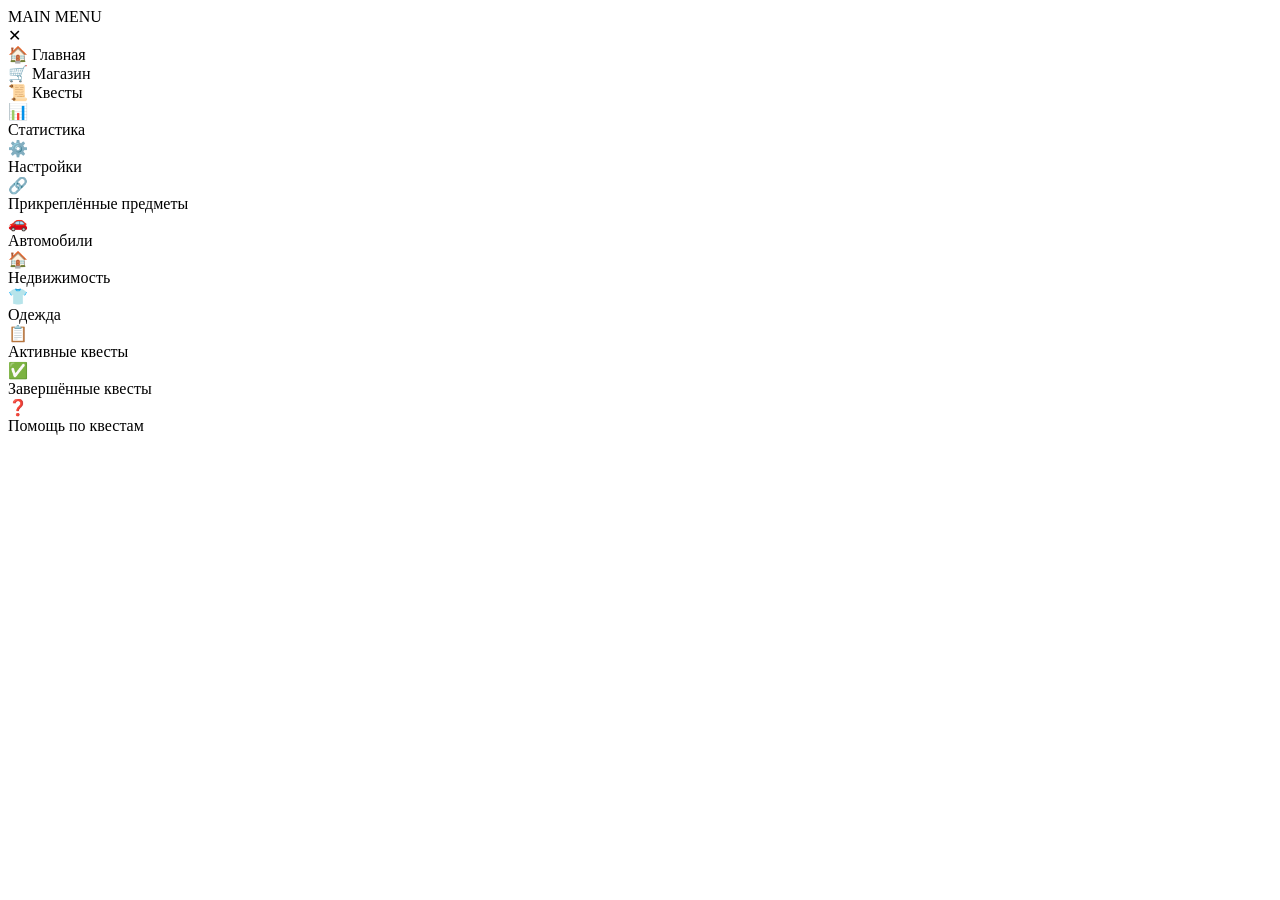
==== menu/index.html @ 51574d65 "Create index.html" ====
<!DOCTYPE html>
<html lang="ru">
<head>
    <meta charset="utf-8">
    <title>MAIN MENU</title>
    <link href="https://fonts.googleapis.com/css2?family=Montserrat:wght@300;400;500;600;700;800;900&display=swap" rel="stylesheet">
    <link rel="stylesheet" href="style.css">
</head>
<body>

<div id="menu-container" class="menu-container">
    <!-- Хедер + Заголовок -->
    <div class="menu-header">
        <div class="menu-title">MAIN <span>MENU</span></div>
        <div class="menu-close" id="close-btn">✕</div>
    </div>

    <!-- Вкладки (Tabs) -->
    <div class="tabs">
        <div class="tab-btn active" data-tab="home">🏠 Главная</div>
        <div class="tab-btn" data-tab="shop">🛒 Магазин</div>
        <div class="tab-btn" data-tab="quests">📜 Квесты</div>
    </div>

    <!-- Контент вкладок -->
    <div id="tab-home" class="tab-content active">
        <div class="menu-list">
            <div class="menu-item" data-id="1">
                <div class="menu-item-icon">📊</div>
                <div class="menu-item-text">Статистика</div>
            </div>
            <div class="menu-item" data-id="2">
                <div class="menu-item-icon">⚙️</div>
                <div class="menu-item-text">Настройки</div>
            </div>
            <div class="menu-item" data-id="6">
                <div class="menu-item-icon">🔗</div>
                <div class="menu-item-text">Прикреплённые предметы</div>
            </div>
        </div>
    </div>

    <div id="tab-shop" class="tab-content">
        <div class="menu-list">
            <div class="menu-item" data-id="10">
                <div class="menu-item-icon">🚗</div>
                <div class="menu-item-text">Автомобили</div>
            </div>
            <div class="menu-item" data-id="11">
                <div class="menu-item-icon">🏠</div>
                <div class="menu-item-text">Недвижимость</div>
            </div>
            <div class="menu-item" data-id="12">
                <div class="menu-item-icon">👕</div>
                <div class="menu-item-text">Одежда</div>
            </div>
        </div>
    </div>

    <div id="tab-quests" class="tab-content">
        <div class="menu-list">
            <div class="menu-item" data-id="20">
                <div class="menu-item-icon">📋</div>
                <div class="menu-item-text">Активные квесты</div>
            </div>
            <div class="menu-item" data-id="21">
                <div class="menu-item-icon">✅</div>
                <div class="menu-item-text">Завершённые квесты</div>
            </div>
            <div class="menu-item" data-id="22">
                <div class="menu-item-icon">❓</div>
                <div class="menu-item-text">Помощь по квестам</div>
            </div>
        </div>
    </div>
</div>

<script src="script.js"></script>
</body>
</html>
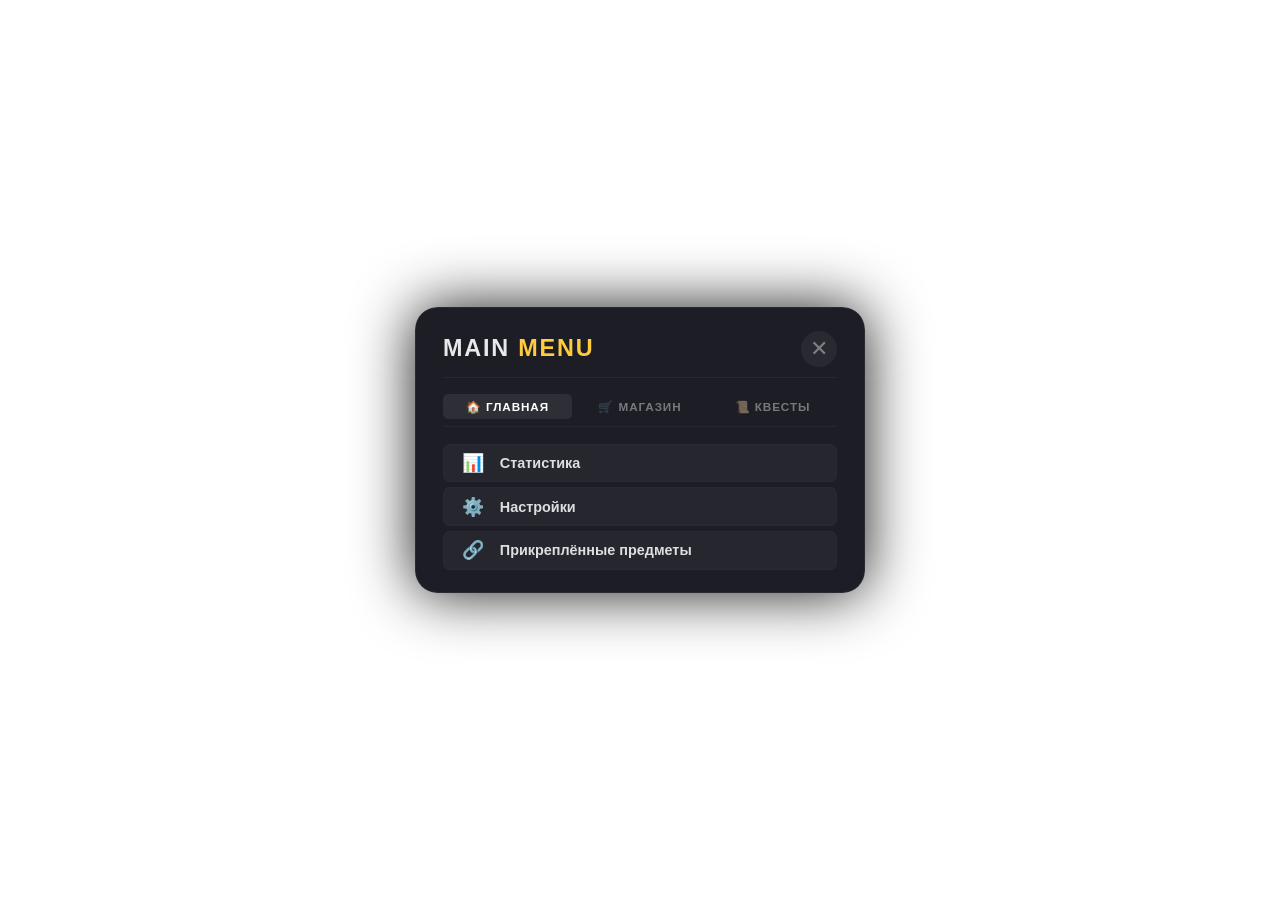
==== commit 97a10bbe: "Update index.html" ====
--- a/menu/index.html
+++ b/menu/index.html
@@ -9,67 +9,72 @@
 <body>
 
 <div id="menu-container" class="menu-container">
-    <!-- Хедер + Заголовок -->
-    <div class="menu-header">
-        <div class="menu-title">MAIN <span>MENU</span></div>
-        <div class="menu-close" id="close-btn">✕</div>
-    </div>
+    <!-- Фон на весь экран -->
+    <div class="menu-overlay"></div>
 
-    <!-- Вкладки (Tabs) -->
-    <div class="tabs">
-        <div class="tab-btn active" data-tab="home">🏠 Главная</div>
-        <div class="tab-btn" data-tab="shop">🛒 Магазин</div>
-        <div class="tab-btn" data-tab="quests">📜 Квесты</div>
-    </div>
+    <div class="menu-wrapper">
+        <!-- Хедер + Заголовок -->
+        <div class="menu-header">
+            <div class="menu-title">MAIN <span>MENU</span></div>
+            <div class="menu-close" id="close-btn">✕</div>
+        </div>
 
-    <!-- Контент вкладок -->
-    <div id="tab-home" class="tab-content active">
-        <div class="menu-list">
-            <div class="menu-item" data-id="1">
-                <div class="menu-item-icon">📊</div>
-                <div class="menu-item-text">Статистика</div>
-            </div>
-            <div class="menu-item" data-id="2">
-                <div class="menu-item-icon">⚙️</div>
-                <div class="menu-item-text">Настройки</div>
-            </div>
-            <div class="menu-item" data-id="6">
-                <div class="menu-item-icon">🔗</div>
-                <div class="menu-item-text">Прикреплённые предметы</div>
+        <!-- Вкладки (Tabs) -->
+        <div class="tabs">
+            <div class="tab-btn active" data-tab="home">🏠 Главная</div>
+            <div class="tab-btn" data-tab="shop">🛒 Магазин</div>
+            <div class="tab-btn" data-tab="quests">📜 Квесты</div>
+        </div>
+
+        <!-- Контент вкладок -->
+        <div id="tab-home" class="tab-content active">
+            <div class="menu-list">
+                <div class="menu-item" data-id="1">
+                    <div class="menu-item-icon">📊</div>
+                    <div class="menu-item-text">Статистика</div>
+                </div>
+                <div class="menu-item" data-id="2">
+                    <div class="menu-item-icon">⚙️</div>
+                    <div class="menu-item-text">Настройки</div>
+                </div>
+                <div class="menu-item" data-id="6">
+                    <div class="menu-item-icon">🔗</div>
+                    <div class="menu-item-text">Прикреплённые предметы</div>
+                </div>
             </div>
         </div>
-    </div>
 
-    <div id="tab-shop" class="tab-content">
-        <div class="menu-list">
-            <div class="menu-item" data-id="10">
-                <div class="menu-item-icon">🚗</div>
-                <div class="menu-item-text">Автомобили</div>
-            </div>
-            <div class="menu-item" data-id="11">
-                <div class="menu-item-icon">🏠</div>
-                <div class="menu-item-text">Недвижимость</div>
-            </div>
-            <div class="menu-item" data-id="12">
-                <div class="menu-item-icon">👕</div>
-                <div class="menu-item-text">Одежда</div>
+        <div id="tab-shop" class="tab-content">
+            <div class="menu-list">
+                <div class="menu-item" data-id="10">
+                    <div class="menu-item-icon">🚗</div>
+                    <div class="menu-item-text">Автомобили</div>
+                </div>
+                <div class="menu-item" data-id="11">
+                    <div class="menu-item-icon">🏠</div>
+                    <div class="menu-item-text">Недвижимость</div>
+                </div>
+                <div class="menu-item" data-id="12">
+                    <div class="menu-item-icon">👕</div>
+                    <div class="menu-item-text">Одежда</div>
+                </div>
             </div>
         </div>
-    </div>
 
-    <div id="tab-quests" class="tab-content">
-        <div class="menu-list">
-            <div class="menu-item" data-id="20">
-                <div class="menu-item-icon">📋</div>
-                <div class="menu-item-text">Активные квесты</div>
-            </div>
-            <div class="menu-item" data-id="21">
-                <div class="menu-item-icon">✅</div>
-                <div class="menu-item-text">Завершённые квесты</div>
-            </div>
-            <div class="menu-item" data-id="22">
-                <div class="menu-item-icon">❓</div>
-                <div class="menu-item-text">Помощь по квестам</div>
+        <div id="tab-quests" class="tab-content">
+            <div class="menu-list">
+                <div class="menu-item" data-id="20">
+                    <div class="menu-item-icon">📋</div>
+                    <div class="menu-item-text">Активные квесты</div>
+                </div>
+                <div class="menu-item" data-id="21">
+                    <div class="menu-item-icon">✅</div>
+                    <div class="menu-item-text">Завершённые квесты</div>
+                </div>
+                <div class="menu-item" data-id="22">
+                    <div class="menu-item-icon">❓</div>
+                    <div class="menu-item-text">Помощь по квестам</div>
+                </div>
             </div>
         </div>
     </div>
--- a/menu/style.css
+++ b/menu/style.css
@@ -0,0 +1,147 @@
+* {
+    margin: 0;
+    padding: 0;
+    box-sizing: border-box;
+}
+html, body {
+    width: 100%;
+    height: 100%;
+    overflow: hidden;
+    user-select: none;
+    background: transparent !important;
+    font-family: 'Montserrat', sans-serif;
+}
+
+.menu-container {
+    position: absolute;
+    top: 50%;
+    left: 50%;
+    transform: translate(-50%, -50%);
+    width: 50vh;
+    max-width: 90vw;
+    background: rgba(10, 10, 20, 0.92);
+    backdrop-filter: blur(18px);
+    border-radius: 2.5vh;
+    padding: 2.5vh 3vh;
+    box-shadow: 0 0 60px rgba(0,0,0,0.9), 0 0 15px rgba(255,255,255,0.03);
+    border: 1px solid rgba(255,255,255,0.06);
+    pointer-events: auto;
+    display: none;
+}
+.menu-container.visible {
+    display: block;
+}
+
+/* ===== HEADER ===== */
+.menu-header {
+    display: flex;
+    justify-content: space-between;
+    align-items: center;
+    border-bottom: 1px solid rgba(255,255,255,0.05);
+    padding-bottom: 1.2vh;
+    margin-bottom: 1.8vh;
+}
+.menu-title {
+    color: rgba(255,255,255,0.9);
+    font-size: 2.6vh;
+    font-weight: 900;
+    text-transform: uppercase;
+    letter-spacing: 0.2vh;
+}
+.menu-title span {
+    color: #FFCC3F;
+}
+.menu-close {
+    color: rgba(255,255,255,0.4);
+    font-size: 2.4vh;
+    cursor: pointer;
+    transition: 0.2s;
+    background: rgba(255,255,255,0.05);
+    width: 4vh;
+    height: 4vh;
+    border-radius: 50%;
+    display: flex;
+    align-items: center;
+    justify-content: center;
+}
+.menu-close:hover {
+    color: #fff;
+    background: rgba(255,255,255,0.1);
+}
+
+/* ===== TABS ===== */
+.tabs {
+    display: flex;
+    gap: 0.4vh;
+    margin-bottom: 1.8vh;
+    border-bottom: 1px solid rgba(255,255,255,0.04);
+    padding-bottom: 0.8vh;
+}
+.tab-btn {
+    flex: 1;
+    text-align: center;
+    padding: 0.6vh 0.4vh;
+    font-size: 1.3vh;
+    font-weight: 700;
+    color: rgba(255,255,255,0.4);
+    cursor: pointer;
+    transition: all 0.2s;
+    border-radius: 0.6vh;
+    text-transform: uppercase;
+    letter-spacing: 0.1vh;
+}
+.tab-btn:hover {
+    color: rgba(255,255,255,0.7);
+}
+.tab-btn.active {
+    color: #fff;
+    background: rgba(255,255,255,0.08);
+}
+
+/* ===== TAB CONTENT ===== */
+.tab-content {
+    display: none;
+    animation: fadeIn 0.3s ease;
+}
+.tab-content.active {
+    display: block;
+}
+@keyframes fadeIn {
+    from { opacity: 0; transform: translateY(5px); }
+    to { opacity: 1; transform: translateY(0); }
+}
+
+/* ===== MENU LIST ===== */
+.menu-list {
+    display: flex;
+    flex-direction: column;
+    gap: 0.6vh;
+}
+.menu-item {
+    display: flex;
+    align-items: center;
+    gap: 1.2vh;
+    padding: 0.8vh 1.5vh;
+    background: rgba(255,255,255,0.04);
+    border-radius: 0.8vh;
+    cursor: pointer;
+    transition: all 0.2s;
+    border: 1px solid rgba(255,255,255,0.02);
+}
+.menu-item:hover {
+    background: rgba(255,255,255,0.1);
+    border-color: rgba(255,255,255,0.1);
+}
+.menu-item:active {
+    transform: scale(0.97);
+}
+.menu-item-icon {
+    font-size: 2vh;
+    width: 3.5vh;
+    text-align: center;
+}
+.menu-item-text {
+    color: rgba(255,255,255,0.85);
+    font-size: 1.6vh;
+    font-weight: 600;
+}
